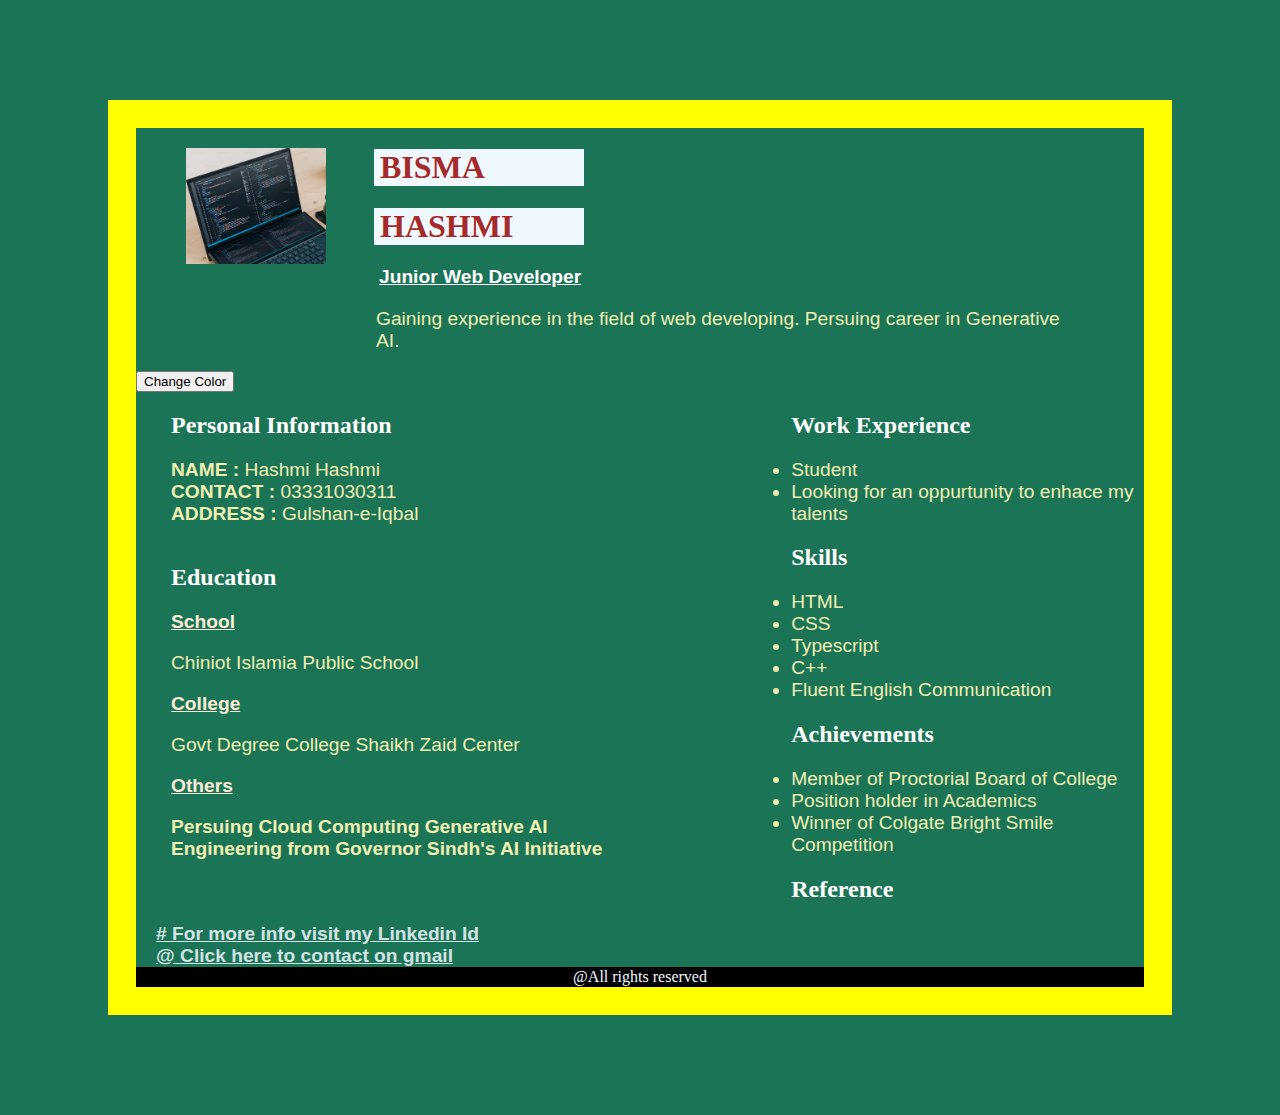
==== index.html @ e3d7ceb8 "first commit" ====
<!DOCTYPE html>
<html lang="en">

<head>
    <meta charset="UTF-8">
    <meta name="viewport" content="width=device-width, initial-scale=1.0">
    <title> Static Resume</title>
    <link rel="stylesheet" href="resume.css">
</head>
<div class="styling">

    <body>
        <section>
            <div class="container">
                <div class="profile">
                    <div class="profile_container">
                        <img src="./profile.png" alt="Hashmi Hashmi" width="140" height="auto">
                    </div>
                    <div>
                        <h1 class="profile_name"><b>BISMA</b></h1>
                        <h1 class="profile_name"><b>HASHMI</b></h1>
                        <p id="head"><b><u>Junior Web Developer</u></b></p>
                        <p class="description">Gaining experience in the field of web developing. Persuing career in
                            Generative
                            AI.</p>
                    </div>
                </div>
            </div>
        </section>


        <button id="testbutton">Change Color</button>
        <script src="app.js"></script>

        <section>
            <div class="rows">
                <div class="columns">
                    <h2><b>Personal Information</b></h2>
                    <p>
                        <b>NAME :</b> Hashmi Hashmi <br>
                        <b>CONTACT :</b> 03331030311 <br>
                        <b>ADDRESS :</b> Gulshan-e-Iqbal
                    </p>
                </div>
    
                <div class="columns">
                    <h2><b>Education</b></h2>
                    <h3><b><u>School</u></b></h3>
                    <p>Chiniot Islamia Public School</p>
                    <h3><b><u>College</u></b></h3>
                    <p>Govt Degree College Shaikh Zaid Center</p>
                    <h3><b><u>Others</u></h3>
                    <p>Persuing Cloud Computing Generative AI <br>Engineering from Governor Sindh's AI Initiative</b></p>
                </div>
            </div>
        </section>
       

        <h2><b>Work Experience</b></h2>
        <li>Student</li>
        <li>Looking for an oppurtunity to enhace my talents</li>
        

        <h2><b>Skills</b></h2>
        <div id="myDiv">
            <li>HTML</li>
            <li>CSS</li>
            <li>Typescript</li>
            <li>C++</li>
            <li>Fluent English Communication</li>
        </div>
        
        <h2><b>Achievements</b></h2>
        <li>Member of Proctorial Board of College</li>
        <li>Position holder in Academics</li>
        <li>Winner of Colgate Bright Smile Competition</li>
        
        

        <section>
            <h2>Reference</h2>
            <b><a href="https://www.linkedin.com/in/hashmi-hashmi-69b50b2b6" target="main">  # For more info visit my Linkedin Id</a> <br>
                <a href="https://119hashmihashmi@gmail.com" target="main2">@ Click here to contact on gmail</a> </b>
        </section>

       
        <footer id="foot">@All rights reserved</footer>
</div>
</body>

</html>
---- resume.css ----
body {
    background-color:rgb(28, 116, 87);
}
.styling{ 
    border: 28px solid yellow;
    margin: 100px;
 } 
.profile_name {
    font-family: Georgia, Times, 'Times New Roman', serif;
    font-size:xx-large;
    color :brown;
    background-color: aliceblue;
    padding-left: 6px;
    margin-right: 560px; 
}
.description {
    margin-right: 60px;
}
h2 {
    font-size:x-large;
    color:white;
    margin-left: 35px;
    /* padding-left: 10px; */
}
.columns {
    float: left;
    width: 65%;
}
h3 {
    margin-left: 35px;
    font-size: larger ;
    color:antiquewhite;
    font-family:'Lucida Sans', 'Lucida Grande', Geneva, Verdana, sans-serif
}
#head {
    color:white;
    font-weight: bold;
    font-family:'Lucida Sans', Geneva, sans-serif;
    margin-left: 5px;
}
li , p {
    font-size: larger ;
    /* padding-left: 10px; */
    margin-left: 35px;
    color:rgb(239, 239, 178);
    font-family:'Lucida Sans', 'Lucida Grande', Geneva, Verdana, sans-serif
}
.description{
    margin-left: 2px;
}
img {
    padding-left: 50px;
    padding-top: 20px;
}
.profile {
    display: flex;
    gap: 3rem;
}
.profile_container {
    flex-direction: column;
}
a {
    font-size:larger;
    /* padding-left: 10px; */
    margin-left: 20px;
    font-family: 'Lucida Sans', 'Lucida Sans Regular', 'Lucida Grande', 'Lucida Sans Unicode', Geneva, Verdana, sans-serif;
    color:rgb(211, 227, 227);  
}

#foot{
    text-align: center;
    color: aliceblue;
    gap: 3px;
    border: 1px solid white;
    border-color: black;
    background: #000;
}
.div{
    display: flex;
}
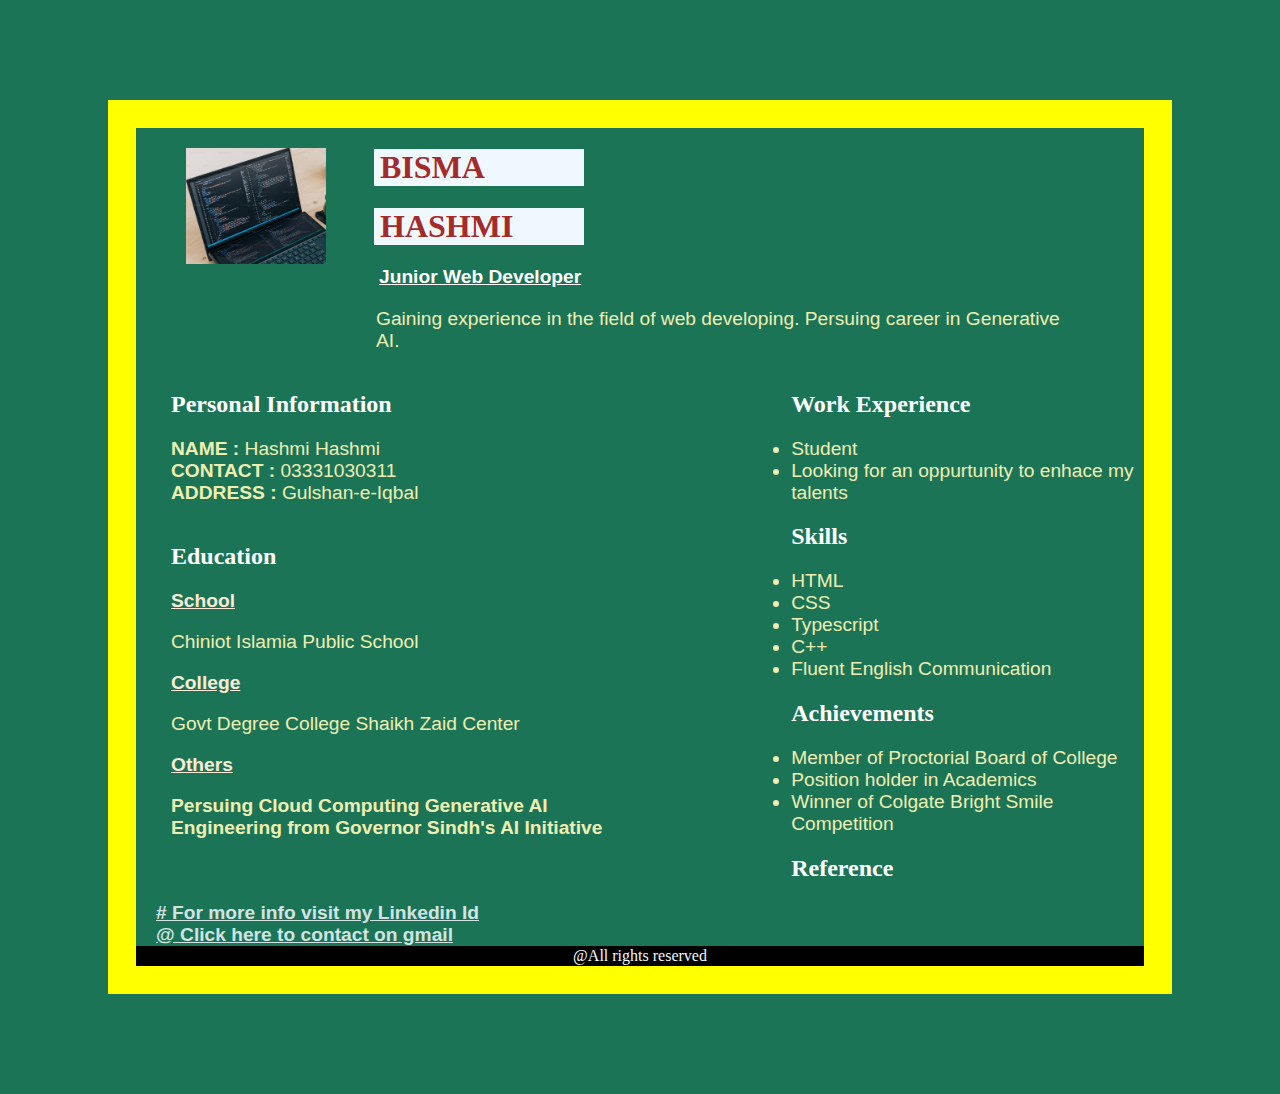
==== commit 04732440: "Hackathon modified" ====
--- a/index.html
+++ b/index.html
@@ -27,10 +27,6 @@
                 </div>
             </div>
         </section>
-
-
-        <button id="testbutton">Change Color</button>
-        <script src="app.js"></script>
 
         <section>
             <div class="rows">
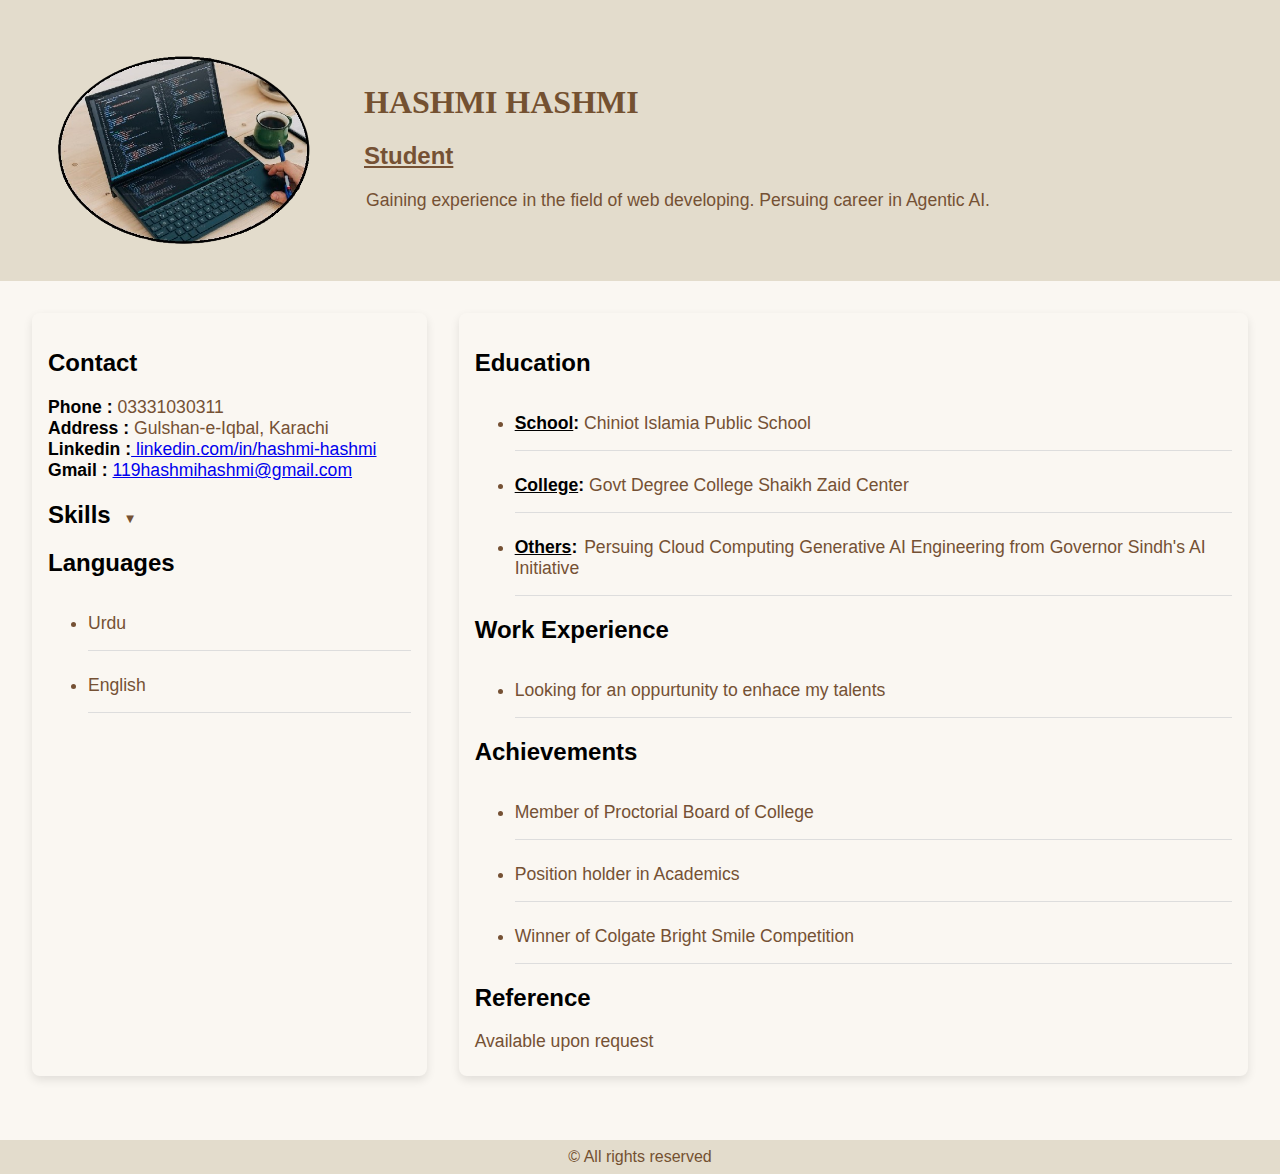
==== commit 7dd273d9: "Improved code" ====
--- a/index.html
+++ b/index.html
@@ -7,81 +7,111 @@
     <title> Static Resume</title>
     <link rel="stylesheet" href="resume.css">
 </head>
-<div class="styling">
 
     <body>
-        <section>
-            <div class="container">
-                <div class="profile">
-                    <div class="profile_container">
-                        <img src="./profile.png" alt="Hashmi Hashmi" width="140" height="auto">
+        <header>
+                <div id="profile">
+                        <img src="./profile.png" alt="Hashmi Hashmi" width="300">
+                    <div>
+                        <h1 id="profile_name"><b>HASHMI HASHMI</b></h1>
+                        <h2 id="designation"><u>Student</u></h2>
+                        <p id="description">Gaining experience in the field of web developing. Persuing career in
+                         Agentic AI.</p>
                     </div>
+                </div>  
+            </header>
+       
+        <main>    
+        <section class="left-column">
+                <div>
+                    <h2>Contact</h2>
+                        <p>
+                        <strong>Phone :</strong> 03331030311</span> <br>
+                        <strong>Address :</strong> Gulshan-e-Iqbal, Karachi <br>
+                        <strong>Linkedin :</strong><a href="https://www.linkedin.com/in/hashmi-hashmi-69b50b2b6" target="_blank"> linkedin.com/in/hashmi-hashmi</a><br>
+                        <strong>Gmail :</strong> <a href="https://mail.google.com/mail/?view=cm&fs=1&to=119hashmihashmi@gmail.com" target="_blank">119hashmihashmi@gmail.com</a>
+                        </p>
+                </div>
+                
+                    <h2 onclick="toggleSection('skills-details')">Skills
+                   <button>
+                    <span id="skills-arrow" style="display: inline-block; transform: rotate(0deg);">&#9660</span>
+                </button> </h2>
+                    <div id="skills-details">
+                        <ul>
+                        <li>
+                            <div>HTML</div>
+                            <div class="progress-bar">
+                                <div class="progress" style="width: 65%;"></div>
+                            </div>
+                        </li>
+
+                        <li>
+                            <div>CSS</div>
+                            <div class="progress-bar">
+                                <div class="progress" style="width: 45%;"></div>
+                            </div>
+                       </li>
+
+                        <li>
+                            <div>Typescript</div>
+                            <div class="progress-bar">
+                                <div class="progress" style="width: 45%;"></div>
+                            </div>
+                        </li>
+                        <li>
+                            <div>C++</div>
+                            <div class="progress-bar">
+                                <div class="progress" style="width: 30%"></div>
+                            </div>
+                    </li>
+                    </ul>
+                    </div>
+
                     <div>
-                        <h1 class="profile_name"><b>BISMA</b></h1>
-                        <h1 class="profile_name"><b>HASHMI</b></h1>
-                        <p id="head"><b><u>Junior Web Developer</u></b></p>
-                        <p class="description">Gaining experience in the field of web developing. Persuing career in
-                            Generative
-                            AI.</p>
+                        <h2>Languages</h2>
+                        <ul>
+                        <li>Urdu</li>
+                        <li>English</li>
+                    </ul>
                     </div>
+                </section>
+
+                <section class="right-column">
+                <div>
+                    <h2>Education</h2>
+                    <ul>
+                    <li>
+                    <strong><u>School</u>: </strong> Chiniot Islamia Public School</li>
+                   <li> 
+                    <strong><u>College</u>: </strong>
+                    Govt Degree College Shaikh Zaid Center</li>
+                    <li>
+                    <strong><u>Others</u>: </strong>
+                    <span id="description">Persuing Cloud Computing Generative AI Engineering from Governor Sindh's AI Initiative</span>
+                </li>
+                </ul>
                 </div>
-            </div>
-        </section>
+            
+               <h2>Work Experience</h2>
+               <ul>
+               <li>Looking for an oppurtunity to enhace my talents</li>
+              </ul>
 
-        <section>
-            <div class="rows">
-                <div class="columns">
-                    <h2><b>Personal Information</b></h2>
-                    <p>
-                        <b>NAME :</b> Hashmi Hashmi <br>
-                        <b>CONTACT :</b> 03331030311 <br>
-                        <b>ADDRESS :</b> Gulshan-e-Iqbal
-                    </p>
-                </div>
-    
-                <div class="columns">
-                    <h2><b>Education</b></h2>
-                    <h3><b><u>School</u></b></h3>
-                    <p>Chiniot Islamia Public School</p>
-                    <h3><b><u>College</u></b></h3>
-                    <p>Govt Degree College Shaikh Zaid Center</p>
-                    <h3><b><u>Others</u></h3>
-                    <p>Persuing Cloud Computing Generative AI <br>Engineering from Governor Sindh's AI Initiative</b></p>
-                </div>
-            </div>
-        </section>
+              <h2>Achievements</h2>
+              <ul>
+              <li>Member of Proctorial Board of College</li>
+              <li>Position holder in Academics</li>
+              <li>Winner of Colgate Bright Smile Competition</li>
+          </ul>
+          <h2>Reference</h2>
+          <p>Available upon request</p>
+        </section> 
+    </main>
        
+        <footer>&copy; All rights reserved</footer>
 
-        <h2><b>Work Experience</b></h2>
-        <li>Student</li>
-        <li>Looking for an oppurtunity to enhace my talents</li>
-        
-
-        <h2><b>Skills</b></h2>
-        <div id="myDiv">
-            <li>HTML</li>
-            <li>CSS</li>
-            <li>Typescript</li>
-            <li>C++</li>
-            <li>Fluent English Communication</li>
-        </div>
-        
-        <h2><b>Achievements</b></h2>
-        <li>Member of Proctorial Board of College</li>
-        <li>Position holder in Academics</li>
-        <li>Winner of Colgate Bright Smile Competition</li>
-        
-        
-
-        <section>
-            <h2>Reference</h2>
-            <b><a href="https://www.linkedin.com/in/hashmi-hashmi-69b50b2b6" target="main">  # For more info visit my Linkedin Id</a> <br>
-                <a href="https://119hashmihashmi@gmail.com" target="main2">@ Click here to contact on gmail</a> </b>
-        </section>
-
-       
-        <footer id="foot">@All rights reserved</footer>
-</div>
+<script src="script.js" defer></script>
 </body>
 
 </html>--- a/resume.css
+++ b/resume.css
@@ -1,80 +1,141 @@
 body {
-    background-color:rgb(28, 116, 87);
-}
-.styling{ 
-    border: 28px solid yellow;
-    margin: 100px;
- } 
-.profile_name {
-    font-family: Georgia, Times, 'Times New Roman', serif;
-    font-size:xx-large;
-    color :brown;
-    background-color: aliceblue;
-    padding-left: 6px;
-    margin-right: 560px; 
-}
-.description {
-    margin-right: 60px;
-}
-h2 {
-    font-size:x-large;
-    color:white;
-    margin-left: 35px;
-    /* padding-left: 10px; */
-}
-.columns {
-    float: left;
-    width: 65%;
-}
-h3 {
-    margin-left: 35px;
-    font-size: larger ;
-    color:antiquewhite;
+    background-color: #faf7f2;
+    margin:0;
+    padding: 0;
     font-family:'Lucida Sans', 'Lucida Grande', Geneva, Verdana, sans-serif
 }
-#head {
-    color:white;
-    font-weight: bold;
-    font-family:'Lucida Sans', Geneva, sans-serif;
-    margin-left: 5px;
+header {
+    background-color: #e3dccc;
+    padding: 2rem;
+}
+
+#profile{
+    display: flex;
+    align-items: center;
+    gap: 2rem;
+}
+
+#profile_name {
+    font-family: Georgia, Times, 'Times New Roman', serif;
+    color :#745131;
+}
+
+h2, strong {
+    color:#000000;
+}
+
+#designation {
+  color:#755134;
+}
+main {
+    display: grid;
+    grid-template-columns: 1fr 2fr;
+    gap: 2rem;
+    padding: 2rem;
+}
+.left-column, .right-column {
+    padding: 1rem;
+    border-radius: 8px;
+    box-shadow: 0 4px 10px rgba(0, 0, 0, 0.1);
+    
 }
 li , p {
-    font-size: larger ;
-    /* padding-left: 10px; */
-    margin-left: 35px;
-    color:rgb(239, 239, 178);
-    font-family:'Lucida Sans', 'Lucida Grande', Geneva, Verdana, sans-serif
+    font-size: 1.1rem;
+    color: #755134;
+    margin-bottom: 0.5rem;
 }
-.description{
-    margin-left: 2px;
+.progress-bar {
+    background-color:#e3dccc;
+    border-radius: 10px;
+    height: 10px;
+    width: 70%;
 }
-img {
-    padding-left: 50px;
-    padding-top: 20px;
-}
-.profile {
-    display: flex;
-    gap: 3rem;
-}
-.profile_container {
-    flex-direction: column;
-}
-a {
-    font-size:larger;
-    /* padding-left: 10px; */
-    margin-left: 20px;
-    font-family: 'Lucida Sans', 'Lucida Sans Regular', 'Lucida Grande', 'Lucida Sans Unicode', Geneva, Verdana, sans-serif;
-    color:rgb(211, 227, 227);  
+.progress {
+    background-color: #755134;
+    height: 100%;
+    border-radius: 10px;
 }
 
-#foot{
+li {
+    padding: 1rem 0;
+    border-bottom: 1px solid #ddd;
+}
+#description{
+    margin-left: 2px;
+    color: #755134;
+}
+#skills-details{
+    display: none;
+}
+button {
+    border: none;
+    background-color: #faf7f2;
+    cursor: pointer;
+}
+
+span{
+    color: #755134;
+}
+#skills-arrow{
+    transition: transform 0.3s ease;
+}
+footer{
     text-align: center;
-    color: aliceblue;
-    gap: 3px;
-    border: 1px solid white;
-    border-color: black;
-    background: #000;
+    padding: 0.5rem;
+    color:#745131;
+    background:#e3dccc;
+    margin-top: 2rem;
 }
-.div{
-    display: flex;
-}+
+/* For mobile */
+@media (max-width: 426px) {
+    main {
+        display: block;
+    }
+    h1, h2 {
+        font-size: 1.2rem;
+    }
+    #profile {
+        display: block ;
+        text-align: center;
+    }
+    img {
+        width: 100%;
+        max-width: 150px;
+    }
+    footer {
+        font-size: 0.6rem; 
+    }
+}
+
+/* For Tablet */
+@media (min-width: 426px) and (max-width: 768px) {
+    main {
+        grid-template-columns: 1fr; 
+        gap: 1.5rem; 
+    }
+
+    #profile {
+        flex-direction: column; 
+        align-items: center;
+        text-align: center;
+    }
+
+    img {
+        max-width: 200px; 
+    }
+
+    h1, h2 {
+        font-size: 1.5rem; 
+    }
+
+    .left-column, .right-column {
+        box-shadow: 0 4px 10px rgba(0, 0, 0, 0.1); 
+        padding: 0.8rem; 
+    }
+    footer {
+        font-size: 0.8rem; 
+    }
+}
+
+
